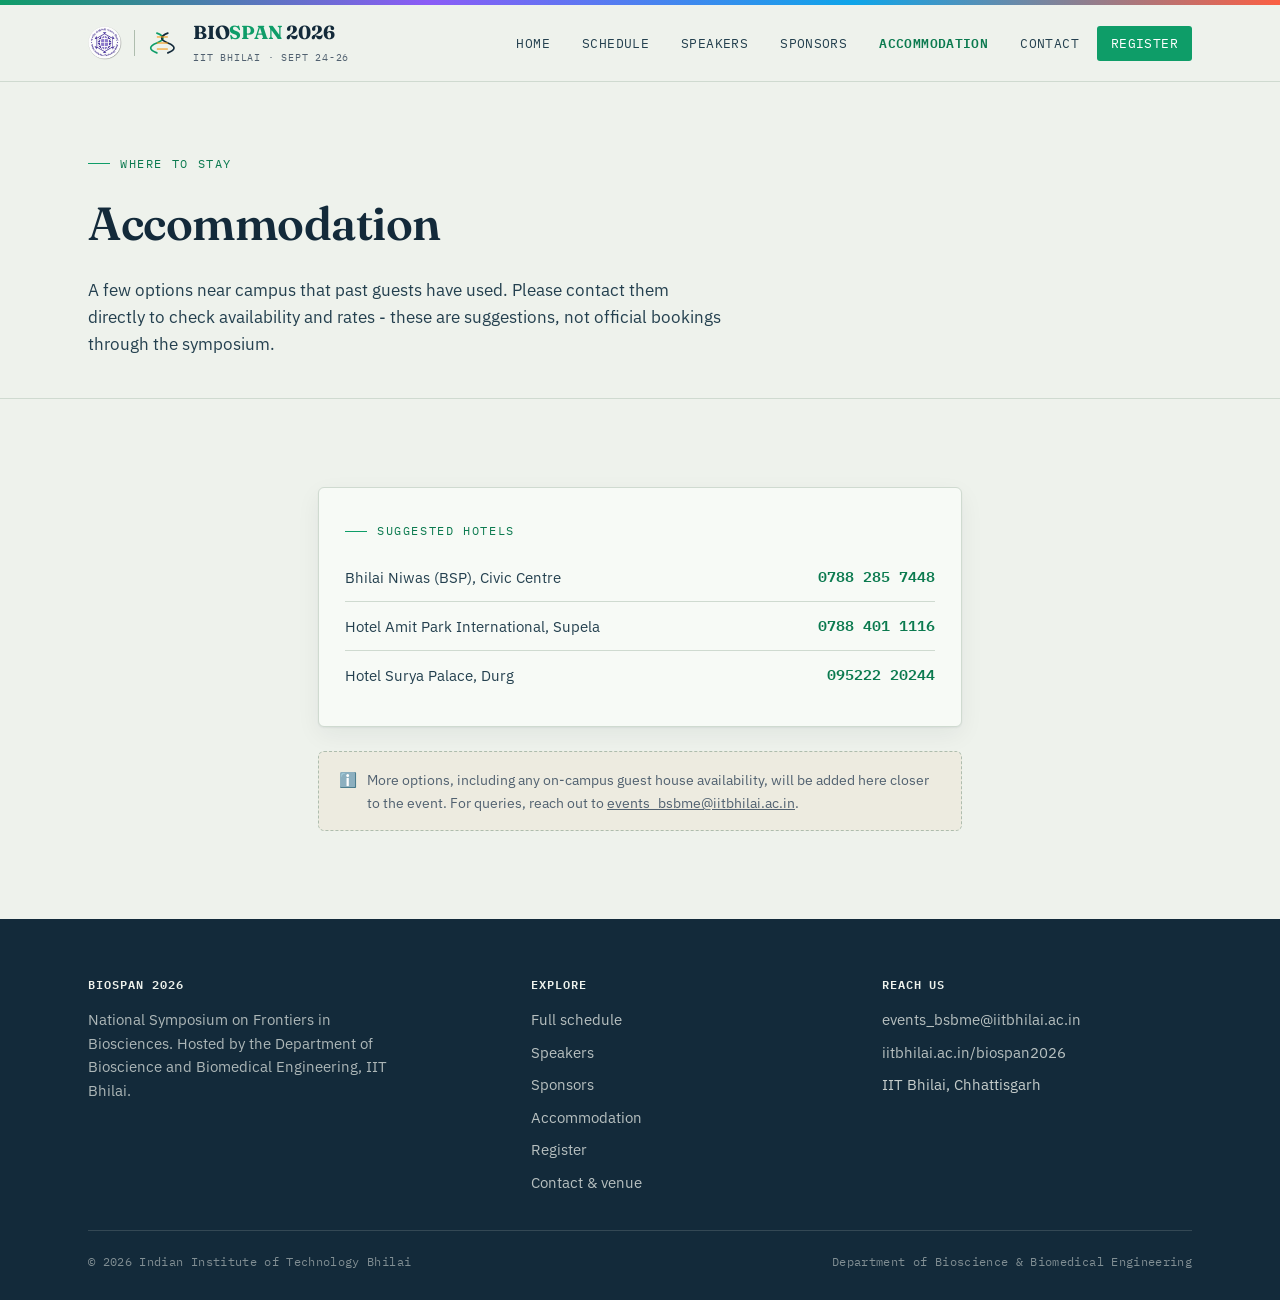
==== accommodation.html @ 8762537f "Add files via upload" ====
<!DOCTYPE html>
<html lang="en">
<head>
<meta charset="UTF-8">
<meta name="viewport" content="width=device-width, initial-scale=1.0">
<title>Accommodation - BIOSPAN 2026</title>
<meta name="description" content="Accommodation suggestions for BIOSPAN 2026 guests near IIT Bhilai, Chhattisgarh.">
<link rel="preconnect" href="https://fonts.googleapis.com">
<link rel="preconnect" href="https://fonts.gstatic.com" crossorigin>
<link href="https://fonts.googleapis.com/css2?family=Fraunces:opsz,wght@9..144,300..900&family=IBM+Plex+Sans:wght@400;500;600;700&family=IBM+Plex+Mono:wght@400;500&family=Anton&display=swap" rel="stylesheet">
<link rel="stylesheet" href="style.css">
<style>
  .fee-table { width: 100%; border-collapse: collapse; margin-top: 12px; }
  .fee-table td { padding: 12px 0; border-bottom: 1px solid var(--line); font-size: 0.95rem; }
  .fee-table tr:last-child td { border-bottom: none; }
  .fee-table td.cat { color: var(--ink-soft); }
  .fee-table td.amt { text-align: right; font-family: var(--font-mono); font-weight: 600; color: var(--helix-dark); white-space: nowrap; }
</style>
</head>
<body>

<div class="spectrum-bar" aria-hidden="true"></div>

<header class="site-header">
  <nav class="nav">
    <div class="brand-group">
      <div class="inst-logo" title="Indian Institute of Technology Bhilai">
        <img src="images/logo-iit-bhilai.png" alt="IIT Bhilai logo" width="34" height="34">
      </div>
      <span class="brand-divider"></span>
      <a href="index.html" class="brand">
        <svg class="brand-mark" viewBox="-8 -1 62 42" aria-hidden="true">
          <path d="M10,2 C25,8 25,14 10,20 C -5,26 -5,32 10,38" stroke="#0e9d68" stroke-width="3" fill="none" stroke-linecap="round"/>
          <path d="M30,2 C15,8 15,14 30,20 C45,26 45,32 30,38" stroke="#132a3a" stroke-width="3" fill="none" stroke-linecap="round"/>
          <line x1="10" y1="9" x2="30" y2="9" stroke="#f2960f" stroke-width="2"/>
          <line x1="10" y1="20" x2="30" y2="20" stroke="#f2960f" stroke-width="2"/>
          <line x1="10" y1="31" x2="30" y2="31" stroke="#f2960f" stroke-width="2"/>
        </svg>
        <span>
          <span class="brand-word">BIO<span>SPAN</span> 2026</span>
          <span class="brand-sub">IIT Bhilai · Sept 24-26</span>
        </span>
      </a>
    </div>
    <button class="nav-toggle" aria-label="Toggle navigation" aria-expanded="false">
      <span></span><span></span><span></span>
    </button>
    <ul class="nav-links">
      <li><a href="index.html">Home</a></li>
      <li><a href="schedule.html">Schedule</a></li>
      <li><a href="speakers.html">Speakers</a></li>
      <li><a href="sponsors.html">Sponsors</a></li>
      <li><a href="accommodation.html" class="active">Accommodation</a></li>
      <li><a href="contact.html">Contact</a></li>
      <li><a href="register.html" class="cta">Register</a></li>
    </ul>
  </nav>
</header>

<section class="page-banner">
  <div class="wrap">
    <span class="eyebrow">Where to stay</span>
    <h1>Accommodation</h1>
    <p class="lede">A few options near campus that past guests have used. Please contact them directly to check availability and rates - these are suggestions, not official bookings through the symposium.</p>
  </div>
</section>

<section class="section">
  <div class="wrap" style="max-width: 700px;">
    <div class="card">
      <span class="eyebrow">Suggested hotels</span>
      <table class="fee-table">
        <tr><td class="cat">Bhilai Niwas (BSP), Civic Centre</td><td class="amt">0788 285 7448</td></tr>
        <tr><td class="cat">Hotel Amit Park International, Supela</td><td class="amt">0788 401 1116</td></tr>
        <tr><td class="cat">Hotel Surya Palace, Durg</td><td class="amt">095222 20244</td></tr>
      </table>
    </div>

    <div class="notice" style="margin-top: 24px;">
      <span>ℹ️</span>
      <span>More options, including any on-campus guest house availability, will be added here closer to the event. For queries, reach out to <a href="mailto:events_bsbme@iitbhilai.ac.in">events_bsbme@iitbhilai.ac.in</a>.</span>
    </div>
  </div>
</section>

<footer class="site-footer">
  <div class="wrap">
    <div class="footer-grid">
      <div>
        <h4>Biospan 2026</h4>
        <p style="color: rgba(238,242,236,0.7); font-size: 0.92rem; max-width: 320px;">National Symposium on Frontiers in Biosciences. Hosted by the Department of Bioscience and Biomedical Engineering, IIT Bhilai.</p>
      </div>
      <div>
        <h4>Explore</h4>
        <ul class="footer-links">
          <li><a href="schedule.html">Full schedule</a></li>
          <li><a href="speakers.html">Speakers</a></li>
          <li><a href="sponsors.html">Sponsors</a></li>
          <li><a href="accommodation.html">Accommodation</a></li>
          <li><a href="register.html">Register</a></li>
          <li><a href="contact.html">Contact &amp; venue</a></li>
        </ul>
      </div>
      <div>
        <h4>Reach us</h4>
        <ul class="footer-links">
          <li><a href="mailto:events_bsbme@iitbhilai.ac.in">events_bsbme@iitbhilai.ac.in</a></li>
          <li><a href="https://www.iitbhilai.ac.in/biospan2026" target="_blank" rel="noopener">iitbhilai.ac.in/biospan2026</a></li>
          <li>IIT Bhilai, Chhattisgarh</li>
        </ul>
      </div>
    </div>
    <div class="footer-bottom">
      <span>© 2026 Indian Institute of Technology Bhilai</span>
      <span>Department of Bioscience &amp; Biomedical Engineering</span>
    </div>
  </div>
</footer>

<script src="script.js"></script>
</body>
</html>
---- style.css ----
/* ============================================================
   BIOSPAN 2026 - shared styles
   Design direction: field-journal / lab-specimen aesthetic.
   Deep teal-navy ink on cool paper, helix motif as structural
   spine, Fraunces (display) + IBM Plex Sans (body) + IBM Plex
   Mono (data/labels).
   ============================================================ */

:root {
  --paper: #eef2ec;
  --paper-raised: #f7faf6;
  --ink: #132a3a;
  --ink-soft: #24404f;
  --helix: #0e9d68;
  --helix-dark: #0b7a4f;
  --amber: #f2960f;
  --amber-dark: #c77607;
  --violet: #8b5cf6;
  --violet-dark: #6d28d9;
  --sky: #0ea5e9;
  --sky-dark: #0284c7;
  --coral: #fb5f43;
  --coral-dark: #d8431f;
  --slate: #516170;
  --line: #cfdad0;
  --line-strong: #aebdae;
  --shadow: 0 1px 2px rgba(19, 42, 58, 0.06), 0 8px 24px rgba(19, 42, 58, 0.06);

  --font-display: "Fraunces", "Iowan Old Style", serif;
  --font-body: "IBM Plex Sans", -apple-system, "Segoe UI", sans-serif;
  --font-mono: "IBM Plex Mono", "SF Mono", monospace;

  --container: 1160px;
}

@media (prefers-color-scheme: dark) {
  :root { color-scheme: light; }
}

* { box-sizing: border-box; }
html { scroll-behavior: smooth; }

body {
  margin: 0;
  background: var(--paper);
  color: var(--ink);
  font-family: var(--font-body);
  font-size: 16px;
  line-height: 1.6;
  -webkit-font-smoothing: antialiased;
}

@media (prefers-reduced-motion: reduce) {
  html { scroll-behavior: auto; }
  *, *::before, *::after { animation-duration: 0.01ms !important; animation-iteration-count: 1 !important; transition-duration: 0.01ms !important; }
}

a { color: inherit; }

.wrap {
  max-width: var(--container);
  margin: 0 auto;
  padding: 0 28px;
}

img { max-width: 100%; display: block; }

h1, h2, h3, h4 {
  font-family: var(--font-display);
  font-weight: 600;
  margin: 0;
  color: var(--ink);
  letter-spacing: -0.01em;
}

.eyebrow {
  font-family: var(--font-mono);
  font-size: 0.72rem;
  letter-spacing: 0.14em;
  text-transform: uppercase;
  color: var(--helix-dark);
  display: inline-flex;
  align-items: center;
  gap: 10px;
}
.eyebrow::before {
  content: "";
  width: 22px;
  height: 1px;
  background: var(--helix);
  display: inline-block;
}

p { margin: 0 0 1em; color: var(--ink-soft); }
p:last-child { margin-bottom: 0; }

::selection { background: var(--amber); color: #fff; }

:focus-visible {
  outline: 2.5px solid var(--amber-dark);
  outline-offset: 3px;
  border-radius: 3px;
}

/* ---------- buttons ---------- */
.btn {
  display: inline-flex;
  align-items: center;
  gap: 8px;
  font-family: var(--font-mono);
  font-size: 0.82rem;
  letter-spacing: 0.04em;
  text-transform: uppercase;
  text-decoration: none;
  padding: 13px 22px;
  border-radius: 3px;
  border: 1.5px solid transparent;
  cursor: pointer;
  transition: transform 0.15s ease, background 0.2s ease, color 0.2s ease, border-color 0.2s ease;
  background: none;
}
.btn-primary { background: var(--helix); color: #fff; border-color: var(--helix); }
.btn-primary:hover { background: var(--helix-dark); border-color: var(--helix-dark); transform: translateY(-1px); }
.btn-ghost { border-color: var(--ink); color: var(--ink); }
.btn-ghost:hover { background: var(--ink); color: var(--paper); transform: translateY(-1px); }
.btn-amber { background: var(--amber); color: #fff; border-color: var(--amber); }
.btn-amber:hover { background: var(--amber-dark); border-color: var(--amber-dark); transform: translateY(-1px); }
.btn[disabled] { opacity: 0.5; cursor: not-allowed; transform: none !important; }

/* ---------- nav ---------- */
.spectrum-bar {
  height: 5px;
  width: 100%;
  background: linear-gradient(90deg, #0e9d68, #8b5cf6, #0ea5e9, #fb5f43);
}
.site-header {
  position: sticky;
  top: 0;
  z-index: 50;
  background: rgba(238, 242, 236, 0.92);
  backdrop-filter: blur(8px);
  border-bottom: 1px solid var(--line);
}
.nav {
  display: flex;
  align-items: center;
  justify-content: space-between;
  padding: 16px 28px;
  max-width: var(--container);
  margin: 0 auto;
}
.brand {
  display: flex;
  align-items: center;
  gap: 12px;
  text-decoration: none;
  color: var(--ink);
}
.brand-group { display: flex; align-items: center; gap: 12px; min-width: 0; }
.inst-logo { display: flex; align-items: center; flex-shrink: 0; }
.inst-logo img { width: 34px; height: 34px; object-fit: contain; display: block; }
.brand-divider { width: 1px; height: 26px; background: var(--line-strong); display: inline-block; flex-shrink: 0; }
@media (max-width: 560px) {
  .inst-logo img { width: 26px; height: 26px; }
  .brand-divider { height: 20px; }
}
.brand-mark { width: 34px; height: 34px; flex-shrink: 0; }
.brand-word {
  font-family: var(--font-display);
  font-weight: 700;
  font-size: 1.18rem;
  letter-spacing: -0.01em;
  line-height: 1;
}
.brand-word span { color: var(--helix); }
.brand-sub {
  display: block;
  font-family: var(--font-mono);
  font-size: 0.62rem;
  letter-spacing: 0.08em;
  color: var(--slate);
  text-transform: uppercase;
  margin-top: 3px;
}

.nav-links { display: flex; gap: 4px; align-items: center; list-style: none; margin: 0; padding: 0; }
.nav-links a {
  text-decoration: none;
  font-family: var(--font-mono);
  font-size: 0.8rem;
  letter-spacing: 0.03em;
  text-transform: uppercase;
  color: var(--ink-soft);
  padding: 9px 14px;
  border-radius: 3px;
  transition: background 0.15s ease, color 0.15s ease;
}
.nav-links a:hover { background: rgba(30, 122, 95, 0.1); color: var(--helix-dark); }
.nav-links a.active { color: var(--helix-dark); font-weight: 600; }
.nav-links a.cta { background: var(--helix); color: #fff; }
.nav-links a.cta:hover { background: var(--helix-dark); color: #fff; }

.nav-toggle {
  display: none;
  background: none;
  border: 1.5px solid var(--ink);
  border-radius: 4px;
  width: 40px;
  height: 36px;
  cursor: pointer;
  flex-direction: column;
  align-items: center;
  justify-content: center;
  gap: 4px;
}
.nav-toggle span { display: block; width: 18px; height: 1.5px; background: var(--ink); }

@media (max-width: 820px) {
  .nav-toggle { display: flex; }
  .nav-links {
    position: absolute;
    top: 100%; left: 0; right: 0;
    flex-direction: column;
    align-items: stretch;
    background: var(--paper-raised);
    border-bottom: 1px solid var(--line);
    padding: 8px 20px 18px;
    display: none;
    gap: 2px;
  }
  .nav-links.open { display: flex; }
  .nav-links a { padding: 12px 6px; }
}

/* ---------- section rhythm ---------- */
.section { padding: 88px 0; }
.section-tight { padding: 56px 0; }
.section-alt { background: var(--paper-raised); border-top: 1px solid var(--line); border-bottom: 1px solid var(--line); }
.section-ink { background: var(--ink); color: var(--paper); }
.section-ink p { color: rgba(238, 242, 236, 0.75); }
.section-ink h2, .section-ink h3 { color: var(--paper); }

.wash-green { background: linear-gradient(180deg, rgba(14,157,104,0.07), transparent 60%); }
.wash-violet { background: linear-gradient(180deg, rgba(139,92,246,0.07), transparent 60%); }
.wash-coral { background: linear-gradient(180deg, rgba(251,95,67,0.07), transparent 60%); }
.wash-sky { background: linear-gradient(180deg, rgba(14,165,233,0.07), transparent 60%); }

.section-head { max-width: 640px; margin-bottom: 44px; }
.section-head h2 { font-size: clamp(1.7rem, 3vw, 2.3rem); margin-top: 12px; }

hr.divider { border: none; border-top: 1px solid var(--line); margin: 0; }

/* ---------- helix divider (structural spine motif) ---------- */
.helix-rule { display: flex; align-items: center; justify-content: center; padding: 6px 0; }
.helix-rule svg { width: 100%; max-width: 340px; height: 20px; opacity: 0.55; }

/* ---------- footer ---------- */
.site-footer {
  background: var(--ink);
  color: rgba(238, 242, 236, 0.82);
  padding: 56px 0 28px;
}
.footer-grid {
  display: grid;
  grid-template-columns: 1.3fr 1fr 1fr;
  gap: 40px;
  padding-bottom: 36px;
  border-bottom: 1px solid rgba(238, 242, 236, 0.15);
}
.footer-grid h4 {
  color: var(--paper);
  font-family: var(--font-mono);
  font-size: 0.75rem;
  text-transform: uppercase;
  letter-spacing: 0.08em;
  margin-bottom: 14px;
}
.footer-grid a { text-decoration: none; color: rgba(238, 242, 236, 0.75); }
.footer-grid a:hover { color: var(--paper); }
.footer-links { list-style: none; padding: 0; margin: 0; display: flex; flex-direction: column; gap: 9px; font-size: 0.92rem; }
.footer-bottom {
  display: flex;
  justify-content: space-between;
  flex-wrap: wrap;
  gap: 10px;
  padding-top: 22px;
  font-family: var(--font-mono);
  font-size: 0.72rem;
  color: rgba(238, 242, 236, 0.5);
  letter-spacing: 0.03em;
}
@media (max-width: 720px) {
  .footer-grid { grid-template-columns: 1fr; gap: 28px; }
}

/* ---------- cards ---------- */
.card {
  background: var(--paper-raised);
  border: 1px solid var(--line);
  border-radius: 6px;
  padding: 26px;
  box-shadow: var(--shadow);
}

.tag {
  font-family: var(--font-mono);
  font-size: 0.68rem;
  text-transform: uppercase;
  letter-spacing: 0.08em;
  color: var(--slate);
  background: rgba(30, 122, 95, 0.08);
  border: 1px solid rgba(30, 122, 95, 0.25);
  padding: 4px 9px;
  border-radius: 20px;
  display: inline-block;
}

/* ---------- page banner (interior pages) ---------- */
.page-banner { padding: 64px 0 40px; border-bottom: 1px solid var(--line); }
.page-banner .eyebrow { margin-bottom: 14px; }
.page-banner h1 { font-size: clamp(2rem, 4vw, 2.9rem); }
.page-banner .lede { max-width: 640px; margin-top: 16px; font-size: 1.05rem; }

/* ---------- coming soon notice ---------- */
.notice {
  border: 1px dashed var(--line-strong);
  border-radius: 6px;
  padding: 16px 20px;
  font-size: 0.9rem;
  color: var(--slate);
  background: rgba(221, 139, 40, 0.06);
  display: flex;
  gap: 10px;
}
.notice strong { color: var(--ink); }
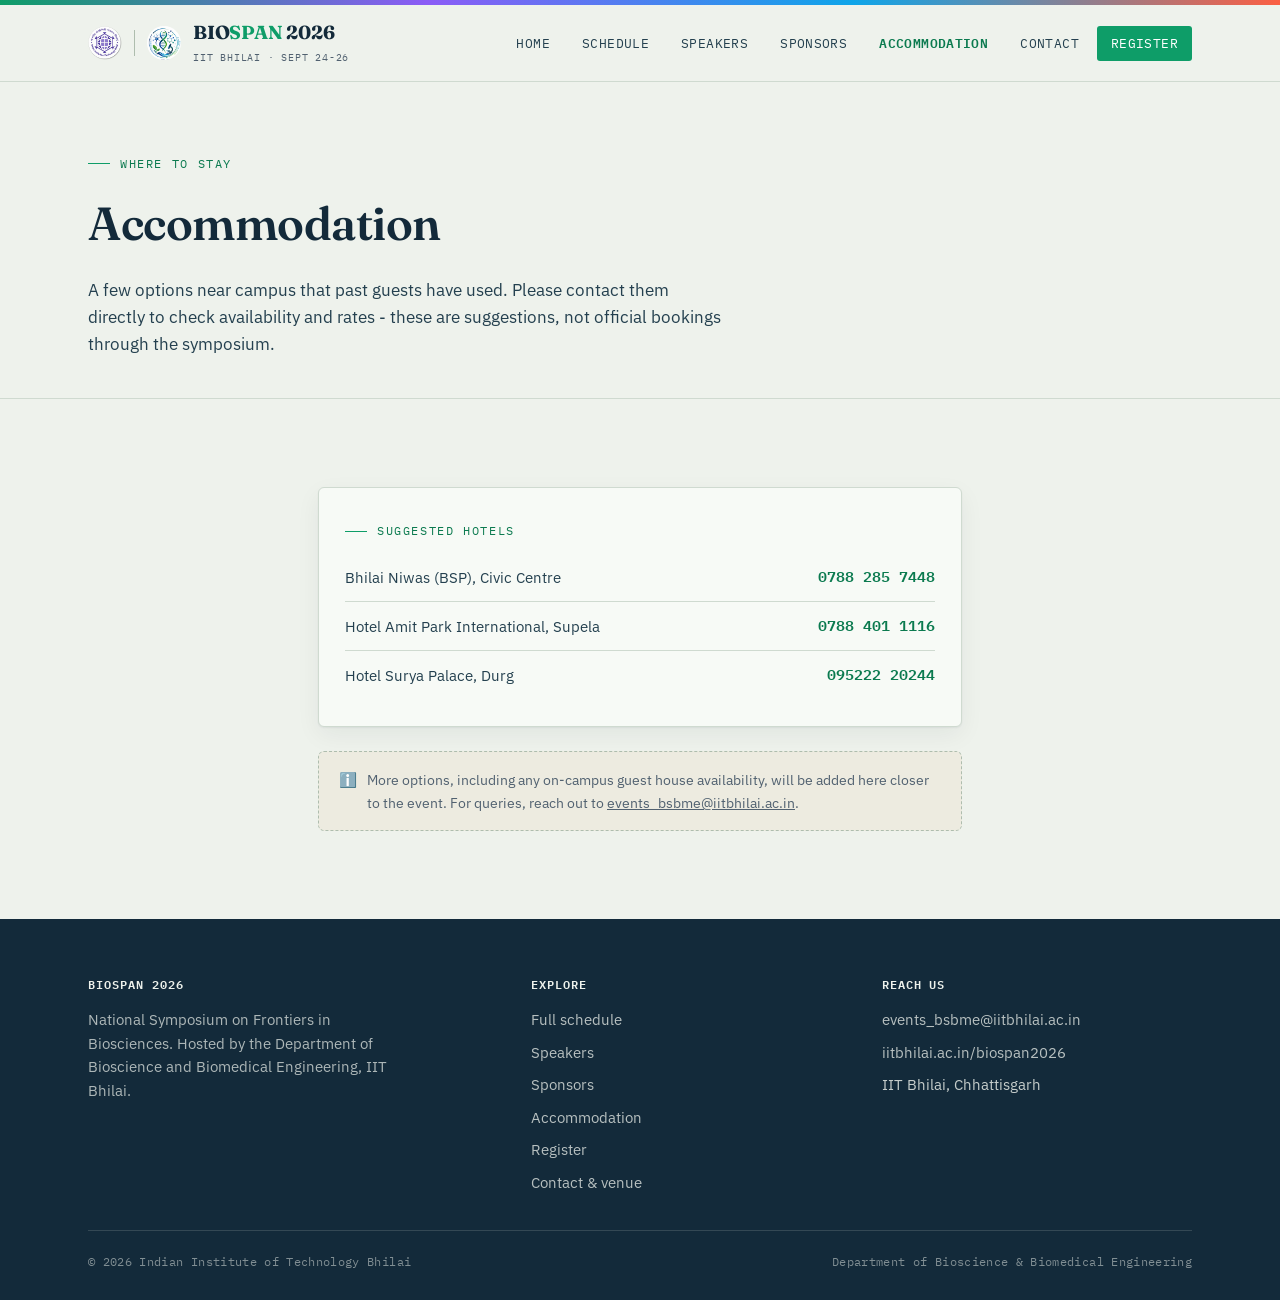
==== commit 8eb9dfcf: "Add files via upload" ====
--- a/accommodation.html
+++ b/accommodation.html
@@ -29,13 +29,7 @@
       </div>
       <span class="brand-divider"></span>
       <a href="index.html" class="brand">
-        <svg class="brand-mark" viewBox="-8 -1 62 42" aria-hidden="true">
-          <path d="M10,2 C25,8 25,14 10,20 C -5,26 -5,32 10,38" stroke="#0e9d68" stroke-width="3" fill="none" stroke-linecap="round"/>
-          <path d="M30,2 C15,8 15,14 30,20 C45,26 45,32 30,38" stroke="#132a3a" stroke-width="3" fill="none" stroke-linecap="round"/>
-          <line x1="10" y1="9" x2="30" y2="9" stroke="#f2960f" stroke-width="2"/>
-          <line x1="10" y1="20" x2="30" y2="20" stroke="#f2960f" stroke-width="2"/>
-          <line x1="10" y1="31" x2="30" y2="31" stroke="#f2960f" stroke-width="2"/>
-        </svg>
+        <img src="images/biospan-logo-icon.png" alt="BIOSPAN 2026 logo" class="brand-mark">
         <span>
           <span class="brand-word">BIO<span>SPAN</span> 2026</span>
           <span class="brand-sub">IIT Bhilai · Sept 24-26</span>
--- a/style.css
+++ b/style.css
@@ -164,7 +164,7 @@
   .inst-logo img { width: 26px; height: 26px; }
   .brand-divider { height: 20px; }
 }
-.brand-mark { width: 34px; height: 34px; flex-shrink: 0; }
+.brand-mark { width: 34px; height: 34px; flex-shrink: 0; border-radius: 50%; object-fit: cover; }
 .brand-word {
   font-family: var(--font-display);
   font-weight: 700;
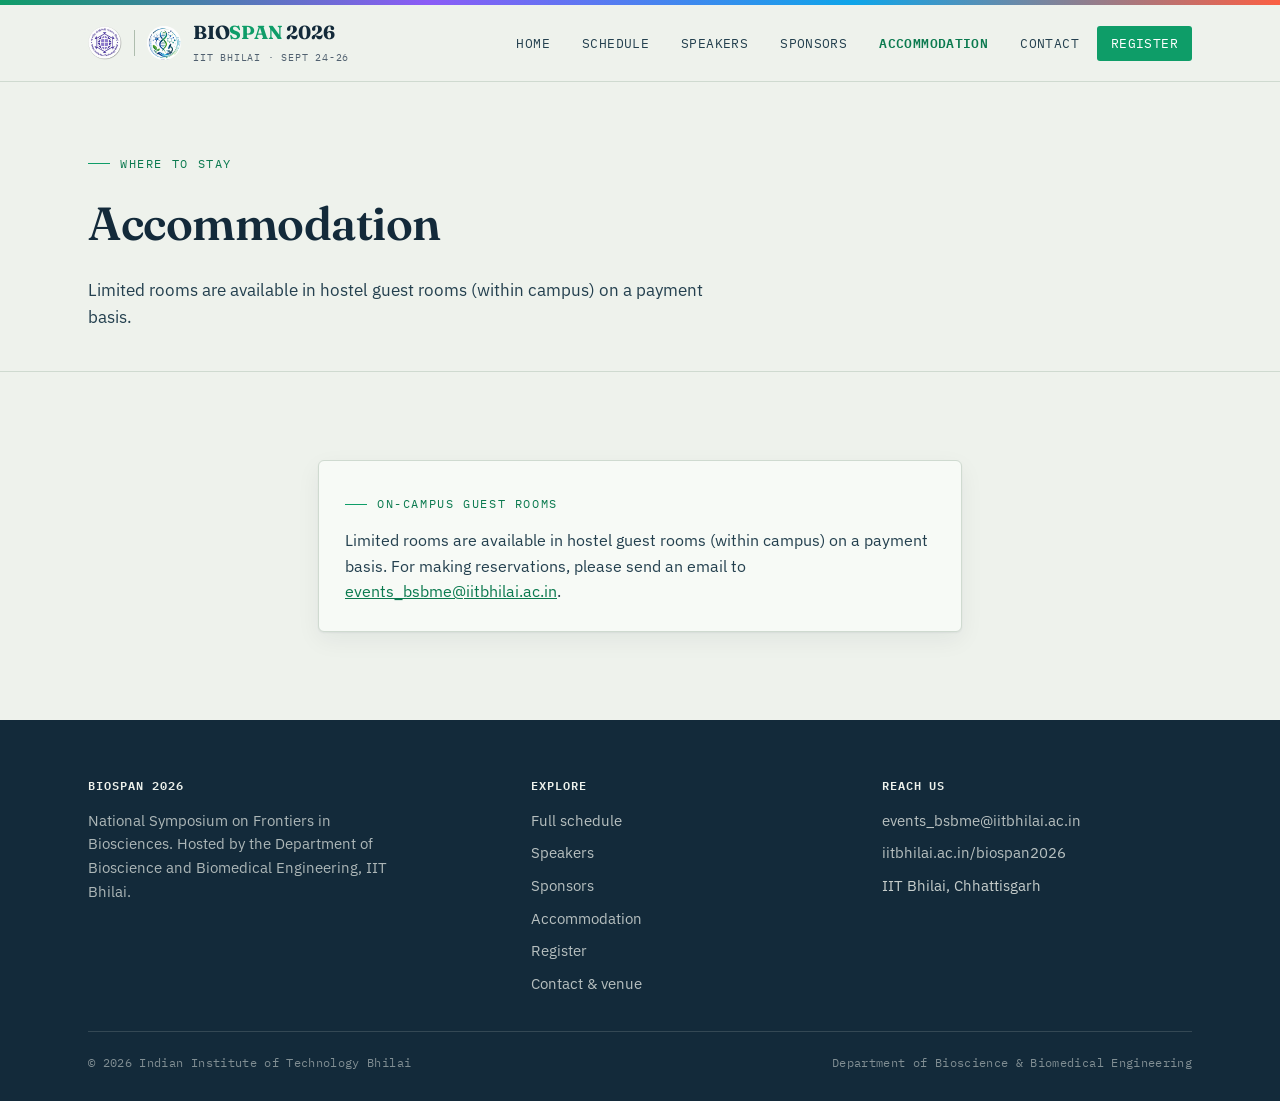
==== commit 93809cbd: "Add files via upload" ====
--- a/accommodation.html
+++ b/accommodation.html
@@ -9,13 +9,6 @@
 <link rel="preconnect" href="https://fonts.gstatic.com" crossorigin>
 <link href="https://fonts.googleapis.com/css2?family=Fraunces:opsz,wght@9..144,300..900&family=IBM+Plex+Sans:wght@400;500;600;700&family=IBM+Plex+Mono:wght@400;500&family=Anton&display=swap" rel="stylesheet">
 <link rel="stylesheet" href="style.css">
-<style>
-  .fee-table { width: 100%; border-collapse: collapse; margin-top: 12px; }
-  .fee-table td { padding: 12px 0; border-bottom: 1px solid var(--line); font-size: 0.95rem; }
-  .fee-table tr:last-child td { border-bottom: none; }
-  .fee-table td.cat { color: var(--ink-soft); }
-  .fee-table td.amt { text-align: right; font-family: var(--font-mono); font-weight: 600; color: var(--helix-dark); white-space: nowrap; }
-</style>
 </head>
 <body>
 
@@ -55,24 +48,15 @@
   <div class="wrap">
     <span class="eyebrow">Where to stay</span>
     <h1>Accommodation</h1>
-    <p class="lede">A few options near campus that past guests have used. Please contact them directly to check availability and rates - these are suggestions, not official bookings through the symposium.</p>
+    <p class="lede">Limited rooms are available in hostel guest rooms (within campus) on a payment basis.</p>
   </div>
 </section>
 
 <section class="section">
   <div class="wrap" style="max-width: 700px;">
     <div class="card">
-      <span class="eyebrow">Suggested hotels</span>
-      <table class="fee-table">
-        <tr><td class="cat">Bhilai Niwas (BSP), Civic Centre</td><td class="amt">0788 285 7448</td></tr>
-        <tr><td class="cat">Hotel Amit Park International, Supela</td><td class="amt">0788 401 1116</td></tr>
-        <tr><td class="cat">Hotel Surya Palace, Durg</td><td class="amt">095222 20244</td></tr>
-      </table>
-    </div>
-
-    <div class="notice" style="margin-top: 24px;">
-      <span>ℹ️</span>
-      <span>More options, including any on-campus guest house availability, will be added here closer to the event. For queries, reach out to <a href="mailto:events_bsbme@iitbhilai.ac.in">events_bsbme@iitbhilai.ac.in</a>.</span>
+      <span class="eyebrow">On-campus guest rooms</span>
+      <p style="margin-top: 14px;">Limited rooms are available in hostel guest rooms (within campus) on a payment basis. For making reservations, please send an email to <a href="mailto:events_bsbme@iitbhilai.ac.in" style="color: var(--helix-dark);">events_bsbme@iitbhilai.ac.in</a>.</p>
     </div>
   </div>
 </section>
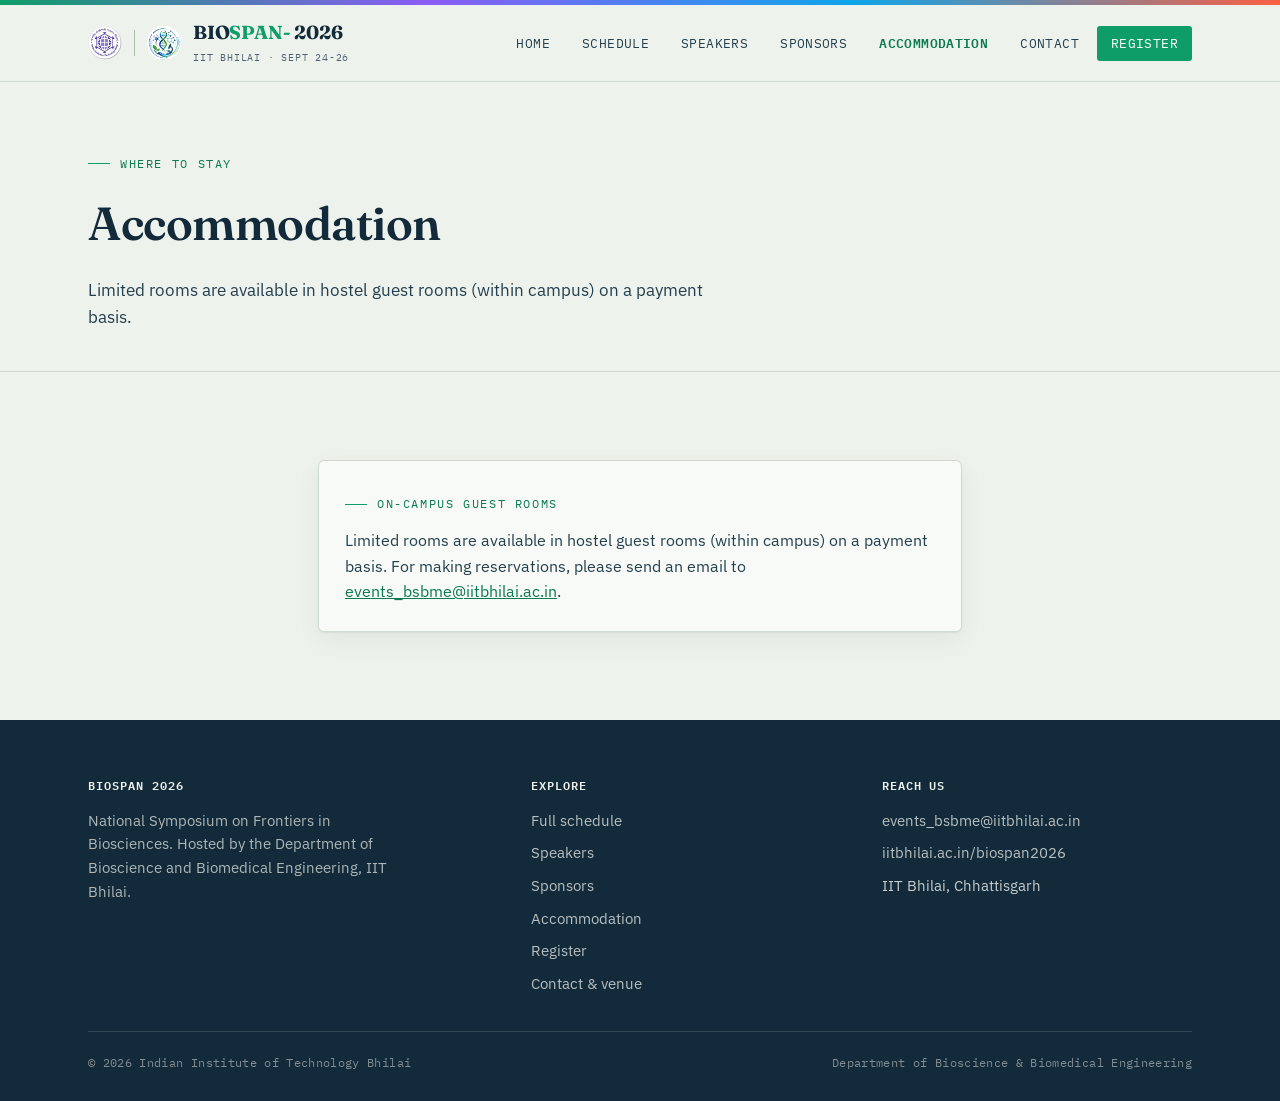
==== commit 15e97443: "Update accommodation.html" ====
--- a/accommodation.html
+++ b/accommodation.html
@@ -24,7 +24,7 @@
       <a href="index.html" class="brand">
         <img src="images/biospan-logo-icon.png" alt="BIOSPAN 2026 logo" class="brand-mark">
         <span>
-          <span class="brand-word">BIO<span>SPAN</span> 2026</span>
+          <span class="brand-word">BIO<span>SPAN-</span> 2026</span>
           <span class="brand-sub">IIT Bhilai · Sept 24-26</span>
         </span>
       </a>
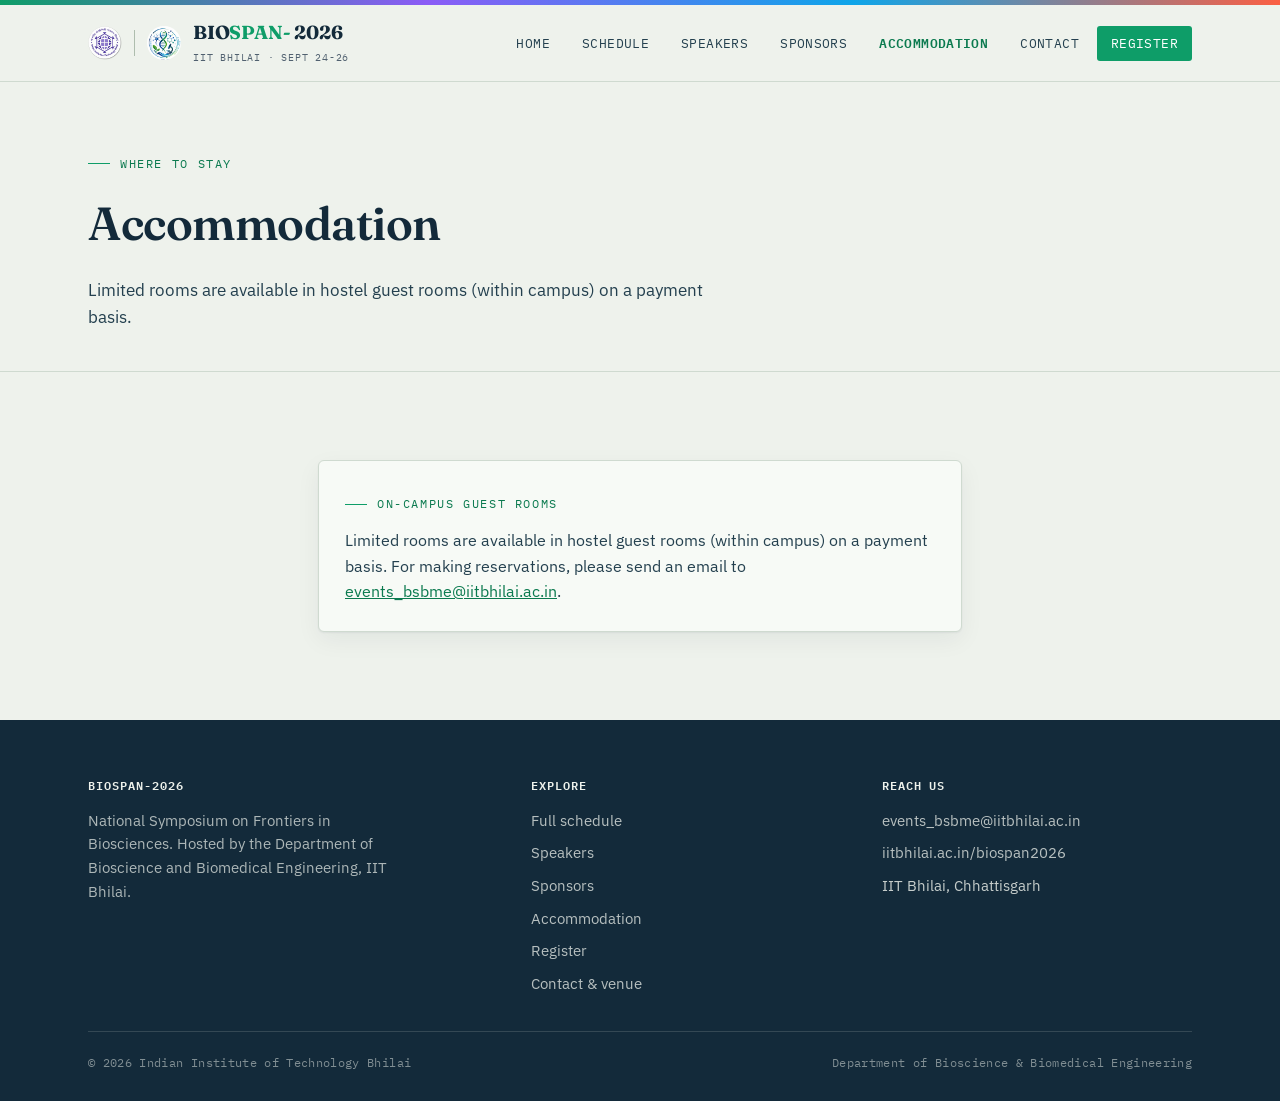
==== commit d06f3100: "Update accommodation.html" ====
--- a/accommodation.html
+++ b/accommodation.html
@@ -65,7 +65,7 @@
   <div class="wrap">
     <div class="footer-grid">
       <div>
-        <h4>Biospan 2026</h4>
+        <h4>Biospan-2026</h4>
         <p style="color: rgba(238,242,236,0.7); font-size: 0.92rem; max-width: 320px;">National Symposium on Frontiers in Biosciences. Hosted by the Department of Bioscience and Biomedical Engineering, IIT Bhilai.</p>
       </div>
       <div>
